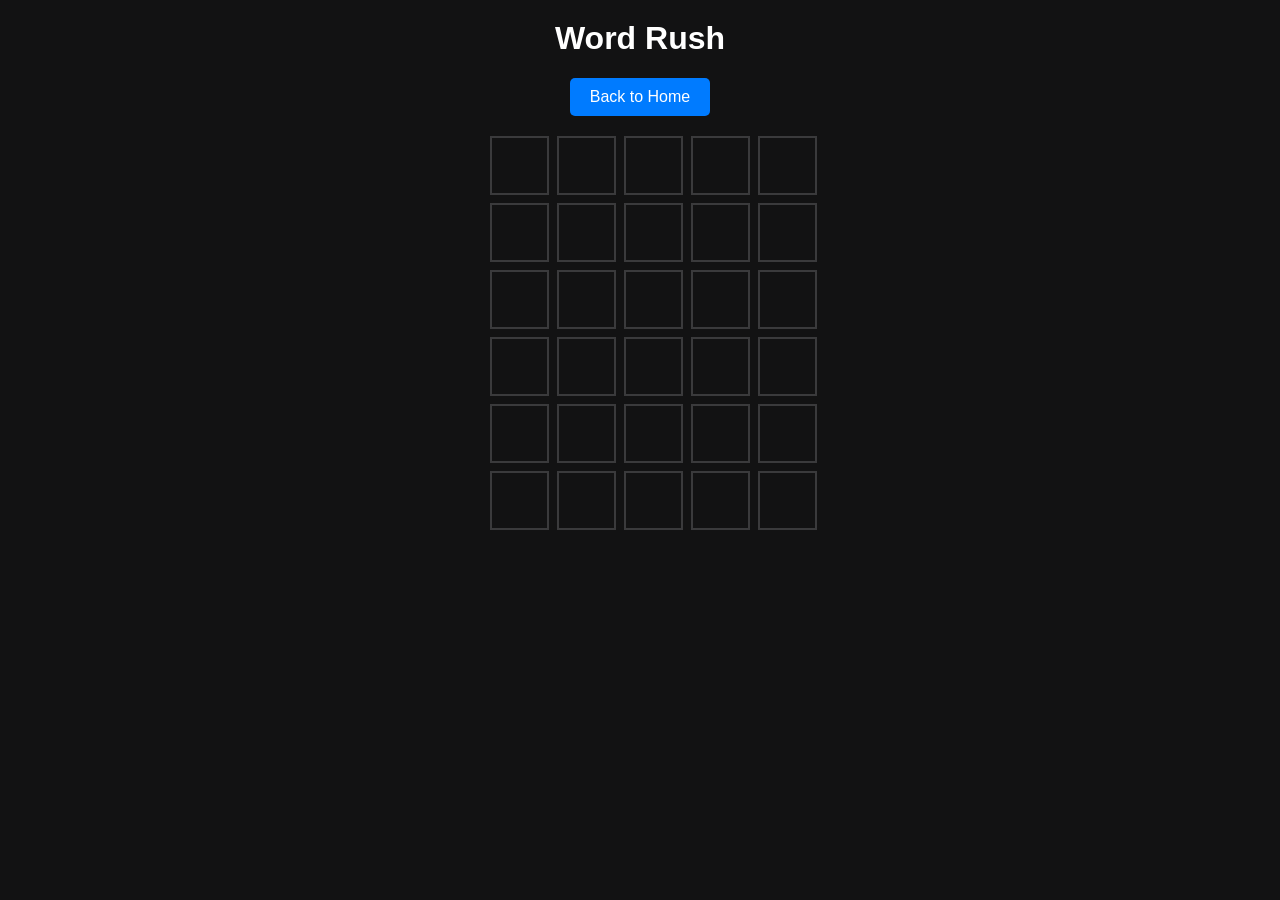
==== ai.html @ f8b4fdd5 "Add files via upload" ====
<!DOCTYPE html>
<html lang="en">
<head>
<meta charset="UTF-8">
<title>Word Rush</title>

<style>
  body {
    font-family: Arial, sans-serif;
    text-align: center;
    background-color: #121213;
    color: white;
  }

  h1 {
    margin-top: 20px;
  }

  #board {
    display: grid;
    grid-template-rows: repeat(6, 1fr);
    gap: 8px;
    width: 300px;
    margin: 20px auto;
  }

  .row {
    display: grid;
    grid-template-columns: repeat(5, 1fr);
    gap: 8px;
  }

  .tile {
    width: 55px;
    height: 55px;
    border: 2px solid #3a3a3c;
    display: flex;
    align-items: center;
    justify-content: center;
    font-size: 2rem;
    text-transform: uppercase;
    background-color: #121213;
  }

  .correct {
    background-color: #538d4e;
    border: none;
  }

  .present {
    background-color: #b59f3b;
    border: none;
  }

  .absent {
    background-color: #3a3a3c;
    border: none;
  }

  #message {
    font-size: 1.3rem;
    margin-top: 15px;
  }

  #restart {
    margin-top: 15px;
    padding: 10px 20px;
    font-size: 1rem;
    display: none;
    cursor: pointer;
  }
</style>
</head>

<body>

<h1>Word Rush</h1>

<div style="margin-bottom: 20px;">
  <a href="index.html" style="display: inline-block; padding: 10px 20px; background-color: #007bff; color: white; text-decoration: none; border-radius: 5px;">Back to Home</a>
</div>

<div id="board"></div>

<div id="message"></div>
<button id="restart" onclick="startGame()">Play Again</button>

<script>
const words = ["tried", "crate", "plain", "style", "bland", "thrive", "wrong"];
let answer;
let currentRow;
let currentCol;
let board;
let gameOver;

function startGame() {
  answer = words[Math.floor(Math.random() * words.length)];
  currentRow = 0;
  currentCol = 0;
  gameOver = false;

  document.getElementById("board").innerHTML = "";
  document.getElementById("message").textContent = "";
  document.getElementById("restart").style.display = "none";

  board = [];

  for (let i = 0; i < 6; i++) {
    let row = document.createElement("div");
    row.className = "row";
    board[i] = [];

    for (let j = 0; j < 5; j++) {
      let tile = document.createElement("div");
      tile.className = "tile";
      row.appendChild(tile);
      board[i][j] = tile;
    }

    document.getElementById("board").appendChild(row);
  }
}

document.addEventListener("keydown", (e) => {
  if (gameOver) return;

  if (e.key === "Backspace") {
    if (currentCol > 0) {
      currentCol--;
      board[currentRow][currentCol].textContent = "";
    }
  } 
  else if (e.key === "Enter") {
    if (currentCol === 5) checkWord();
  } 
  else if (/^[a-zA-Z]$/.test(e.key)) {
    if (currentCol < 5) {
      board[currentRow][currentCol].textContent = e.key.toUpperCase();
      currentCol++;
    }
  }
});

function checkWord() {
  let guess = "";

  for (let i = 0; i < 5; i++) {
    guess += board[currentRow][i].textContent.toLowerCase();
  }

  if (guess.length < 5) return;

  let answerArr = answer.split("");
  let guessArr = guess.split("");

  // First pass (correct letters)
  for (let i = 0; i < 5; i++) {
    if (guessArr[i] === answerArr[i]) {
      board[currentRow][i].classList.add("correct");
      answerArr[i] = null;
      guessArr[i] = null;
    }
  }

  // Second pass (present letters)
  for (let i = 0; i < 5; i++) {
    if (guessArr[i]) {
      let index = answerArr.indexOf(guessArr[i]);
      if (index !== -1) {
        board[currentRow][i].classList.add("present");
        answerArr[index] = null;
      } else {
        board[currentRow][i].classList.add("absent");
      }
    }
  }

  if (guess === answer) {
    document.getElementById("message").textContent = "🎉 You guessed it!";
    gameOver = true;
    document.getElementById("restart").style.display = "inline-block";
    return;
  }

  currentRow++;
  currentCol = 0;

  if (currentRow === 6) {
    document.getElementById("message").textContent = "Game Over! Word was: " + answer.toUpperCase();
    gameOver = true;
    document.getElementById("restart").style.display = "inline-block";
  }
}

// Start game on load
startGame();
</script>

</body>
</html>
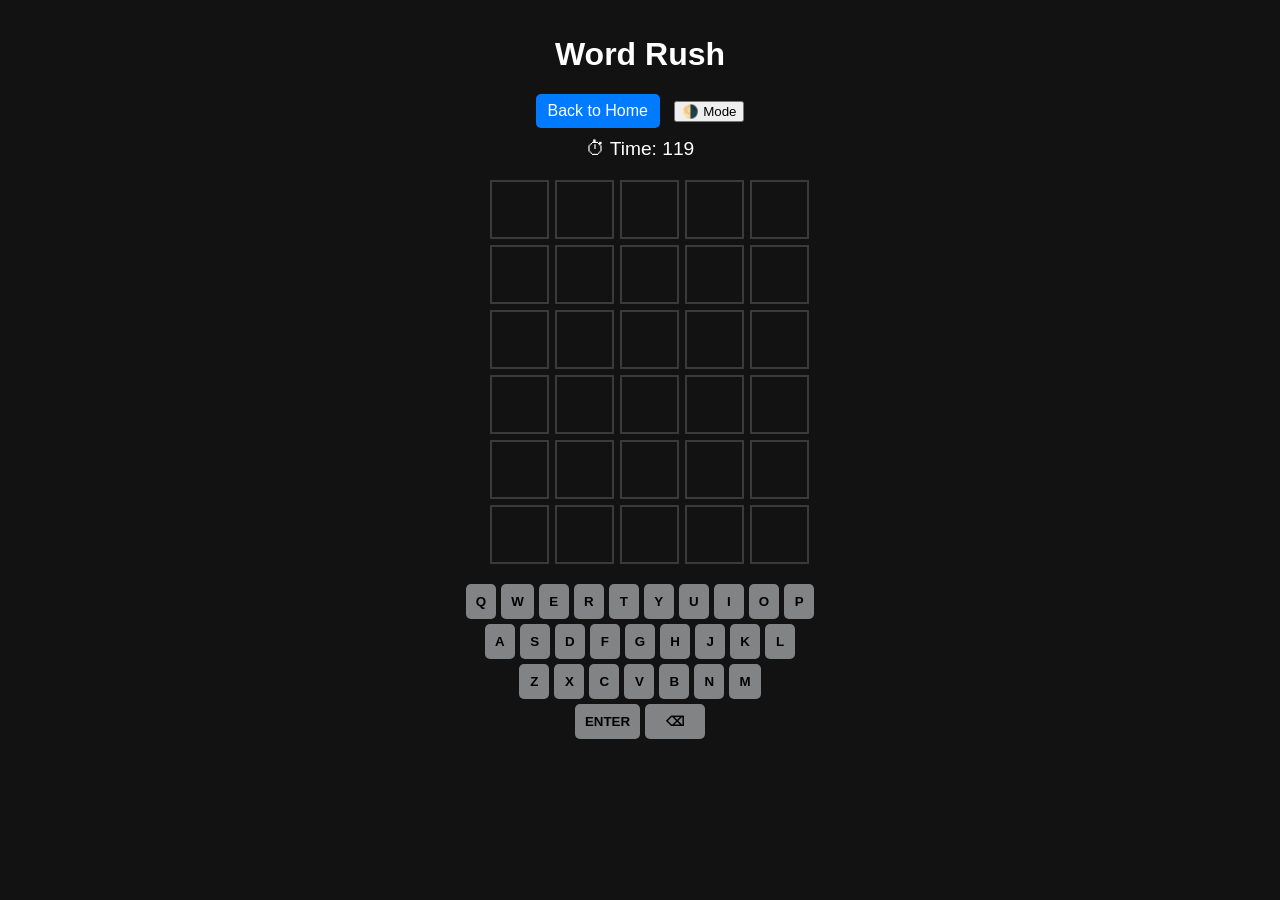
==== commit a071ae75: "Add files via upload" ====
--- a/ai.html
+++ b/ai.html
@@ -2,197 +2,381 @@
 <html lang="en">
 <head>
 <meta charset="UTF-8">
-<title>Word Rush</title>
+<title>Ultimate Wordle Clone</title>
 
 <style>
-  body {
-    font-family: Arial, sans-serif;
-    text-align: center;
-    background-color: #121213;
-    color: white;
-  }
-
-  h1 {
-    margin-top: 20px;
-  }
-
-  #board {
-    display: grid;
-    grid-template-rows: repeat(6, 1fr);
-    gap: 8px;
-    width: 300px;
-    margin: 20px auto;
-  }
-
-  .row {
-    display: grid;
-    grid-template-columns: repeat(5, 1fr);
-    gap: 8px;
-  }
-
-  .tile {
-    width: 55px;
-    height: 55px;
-    border: 2px solid #3a3a3c;
-    display: flex;
-    align-items: center;
-    justify-content: center;
-    font-size: 2rem;
-    text-transform: uppercase;
-    background-color: #121213;
-  }
-
-  .correct {
-    background-color: #538d4e;
-    border: none;
-  }
-
-  .present {
-    background-color: #b59f3b;
-    border: none;
-  }
-
-  .absent {
-    background-color: #3a3a3c;
-    border: none;
-  }
-
-  #message {
-    font-size: 1.3rem;
-    margin-top: 15px;
-  }
-
-  #restart {
-    margin-top: 15px;
-    padding: 10px 20px;
-    font-size: 1rem;
-    display: none;
-    cursor: pointer;
-  }
+:root {
+  --bg: #121213;
+  --text: white;
+  --tile-border: #3a3a3c;
+  --key-bg: #818384;
+  --correct: #538d4e;
+  --present: #b59f3b;
+  --absent: #3a3a3c;
+}
+
+body.light {
+  --bg: #ffffff;
+  --text: #121213;
+  --tile-border: #d3d6da;
+  --key-bg: #d3d6da;
+}
+
+body {
+  background: var(--bg);
+  color: var(--text);
+  font-family: Arial, sans-serif;
+  text-align: center;
+  transition: 0.3s;
+}
+
+h1 { margin-top: 10px; }
+
+.top-bar {
+  display: flex;
+  justify-content: center;
+  gap: 20px;
+  align-items: center;
+}
+
+button {
+  cursor: pointer;
+}
+
+#board {
+  display: grid;
+  grid-template-rows: repeat(6, 1fr);
+  gap: 6px;
+  width: 300px;
+  margin: 20px auto;
+}
+
+.row {
+  display: grid;
+  grid-template-columns: repeat(5, 1fr);
+  gap: 6px;
+}
+
+.tile {
+  width: 55px;
+  height: 55px;
+  border: 2px solid var(--tile-border);
+  display: flex;
+  align-items: center;
+  justify-content: center;
+  font-size: 2rem;
+  text-transform: uppercase;
+}
+
+.correct { background: var(--correct); border: none; color: white; }
+.present { background: var(--present); border: none; color: white; }
+.absent { background: var(--absent); border: none; color: white; }
+
+#keyboard {
+  margin-top: 20px;
+}
+
+.key-row {
+  display: flex;
+  justify-content: center;
+  margin: 5px;
+  gap: 5px;
+}
+
+.key {
+  padding: 10px;
+  min-width: 30px;
+  background: var(--key-bg);
+  border: none;
+  border-radius: 5px;
+  cursor: pointer;
+  text-transform: uppercase;
+  font-weight: bold;
+}
+
+.key.big {
+  min-width: 60px;
+}
+
+#message { margin-top: 10px; font-size: 1.2rem; }
+#timer { font-size: 1.2rem; margin-top: 10px; }
+
+#shareBtn, #restartBtn {
+  margin-top: 10px;
+  padding: 10px 15px;
+  display: none;
+}
 </style>
 </head>
 
 <body>
-
-<h1>Word Rush</h1>
-
-<div style="margin-bottom: 20px;">
-  <a href="index.html" style="display: inline-block; padding: 10px 20px; background-color: #007bff; color: white; text-decoration: none; border-radius: 5px;">Back to Home</a>
+<br>
+<div class="top-bar">
+  <h1>Word Rush</h1>
 </div>
 
+<div class="button-bar">
+  <a href="index.html" style="display: inline-block; padding: 8px 12px; background-color: #007bff; color: white; text-decoration: none; border-radius: 5px; margin-right: 10px;">Back to Home</a>
+  <button onclick="toggleMode()">🌗 Mode</button>
+</div>
+
+<div id="timer">⏱ Time: 120</div>
+
 <div id="board"></div>
 
+<div id="keyboard"></div>
+
 <div id="message"></div>
-<button id="restart" onclick="startGame()">Play Again</button>
+
+<button id="shareBtn" onclick="shareResult()">Share</button>
+<button id="restartBtn" onclick="startGame()">Restart</button>
 
 <script>
-const words = ["tried", "crate", "plain", "style", "bland", "thrive", "wrong"];
-let answer;
-let currentRow;
-let currentCol;
-let board;
-let gameOver;
+const words = ["tried","crate","plain","style","bland","thrive","wrong"];
+
+let answer, row = 0, col = 0, gameOver = false;
+let board = [];
+let keyState = {};
+let timeLeft = 120;
+let timer;
 
 function startGame() {
   answer = words[Math.floor(Math.random() * words.length)];
-  currentRow = 0;
-  currentCol = 0;
+  row = 0;
+  col = 0;
   gameOver = false;
-
-  document.getElementById("board").innerHTML = "";
+  keyState = {};
+  timeLeft = 120;
+
   document.getElementById("message").textContent = "";
-  document.getElementById("restart").style.display = "none";
-
+  document.getElementById("shareBtn").style.display = "none";
+  document.getElementById("restartBtn").style.display = "none";
+
+  buildBoard();
+  buildKeyboard();
+  startTimer();
+}
+
+function buildBoard() {
+  const boardDiv = document.getElementById("board");
+  boardDiv.innerHTML = "";
   board = [];
 
   for (let i = 0; i < 6; i++) {
-    let row = document.createElement("div");
-    row.className = "row";
+    let r = document.createElement("div");
+    r.className = "row";
     board[i] = [];
 
     for (let j = 0; j < 5; j++) {
-      let tile = document.createElement("div");
-      tile.className = "tile";
-      row.appendChild(tile);
-      board[i][j] = tile;
-    }
-
-    document.getElementById("board").appendChild(row);
-  }
-}
-
-document.addEventListener("keydown", (e) => {
+      let t = document.createElement("div");
+      t.className = "tile";
+      r.appendChild(t);
+      board[i][j] = t;
+    }
+
+    boardDiv.appendChild(r);
+  }
+}
+
+function buildKeyboard() {
+  const layout = [
+    "qwertyuiop",
+    "asdfghjkl",
+    "zxcvbnm"
+  ];
+
+  const kb = document.getElementById("keyboard");
+  kb.innerHTML = "";
+
+  layout.forEach(rowStr => {
+    let rowDiv = document.createElement("div");
+    rowDiv.className = "key-row";
+
+    for (let ch of rowStr) {
+      let btn = document.createElement("button");
+      btn.textContent = ch;
+      btn.className = "key";
+      btn.onclick = () => handleKey(ch);
+      rowDiv.appendChild(btn);
+    }
+
+    kb.appendChild(rowDiv);
+  });
+
+  let bottom = document.createElement("div");
+  bottom.className = "key-row";
+
+  let enter = document.createElement("button");
+  enter.textContent = "Enter";
+  enter.className = "key big";
+  enter.onclick = checkWord;
+
+  let del = document.createElement("button");
+  del.textContent = "⌫";
+  del.className = "key big";
+  del.onclick = backspace;
+
+  bottom.appendChild(enter);
+  bottom.appendChild(del);
+
+  kb.appendChild(bottom);
+}
+
+document.addEventListener("keydown", e => {
   if (gameOver) return;
 
-  if (e.key === "Backspace") {
-    if (currentCol > 0) {
-      currentCol--;
-      board[currentRow][currentCol].textContent = "";
-    }
-  } 
-  else if (e.key === "Enter") {
-    if (currentCol === 5) checkWord();
-  } 
-  else if (/^[a-zA-Z]$/.test(e.key)) {
-    if (currentCol < 5) {
-      board[currentRow][currentCol].textContent = e.key.toUpperCase();
-      currentCol++;
-    }
-  }
+  if (e.key === "Backspace") backspace();
+  else if (e.key === "Enter") checkWord();
+  else if (/^[a-zA-Z]$/.test(e.key)) handleKey(e.key.toLowerCase());
 });
 
+function handleKey(letter) {
+  if (col < 5 && !gameOver) {
+    board[row][col].textContent = letter.toUpperCase();
+    col++;
+  }
+}
+
+function backspace() {
+  if (col > 0) {
+    col--;
+    board[row][col].textContent = "";
+  }
+}
+
 function checkWord() {
+  if (col < 5 || gameOver) return;
+
   let guess = "";
-
   for (let i = 0; i < 5; i++) {
-    guess += board[currentRow][i].textContent.toLowerCase();
-  }
-
-  if (guess.length < 5) return;
-
-  let answerArr = answer.split("");
+    guess += board[row][i].textContent.toLowerCase();
+  }
+
+  let ansArr = answer.split("");
   let guessArr = guess.split("");
 
-  // First pass (correct letters)
+  let result = ["absent","absent","absent","absent","absent"];
+
+  // correct
   for (let i = 0; i < 5; i++) {
-    if (guessArr[i] === answerArr[i]) {
-      board[currentRow][i].classList.add("correct");
-      answerArr[i] = null;
-      guessArr[i] = null;
-    }
-  }
-
-  // Second pass (present letters)
+    if (guessArr[i] === ansArr[i]) {
+      result[i] = "correct";
+      ansArr[i] = null;
+    }
+  }
+
+  // present
   for (let i = 0; i < 5; i++) {
-    if (guessArr[i]) {
-      let index = answerArr.indexOf(guessArr[i]);
-      if (index !== -1) {
-        board[currentRow][i].classList.add("present");
-        answerArr[index] = null;
-      } else {
-        board[currentRow][i].classList.add("absent");
+    if (result[i] !== "correct") {
+      let idx = ansArr.indexOf(guessArr[i]);
+      if (idx !== -1) {
+        result[i] = "present";
+        ansArr[idx] = null;
       }
     }
   }
 
+  for (let i = 0; i < 5; i++) {
+    board[row][i].classList.add(result[i]);
+    updateKey(guessArr[i], result[i]);
+  }
+
   if (guess === answer) {
-    document.getElementById("message").textContent = "🎉 You guessed it!";
-    gameOver = true;
-    document.getElementById("restart").style.display = "inline-block";
+    winGame();
     return;
   }
 
-  currentRow++;
-  currentCol = 0;
-
-  if (currentRow === 6) {
-    document.getElementById("message").textContent = "Game Over! Word was: " + answer.toUpperCase();
-    gameOver = true;
-    document.getElementById("restart").style.display = "inline-block";
-  }
-}
-
-// Start game on load
+  row++;
+  col = 0;
+
+  if (row === 6) endGame(false);
+}
+
+function updateKey(letter, status) {
+  const keys = document.querySelectorAll(".key");
+  keys.forEach(k => {
+    if (k.textContent === letter) {
+      if (keyState[letter] === "correct") return;
+      if (keyState[letter] === "present" && status === "absent") return;
+
+      keyState[letter] = status;
+      k.className = "key " + status;
+    }
+  });
+}
+
+function startTimer() {
+  clearInterval(timer);
+  timer = setInterval(() => {
+    if (gameOver) return;
+
+    timeLeft--;
+    document.getElementById("timer").textContent = "⏱ Time: " + timeLeft;
+
+    if (timeLeft <= 0) {
+      endGame(false);
+    }
+  }, 1000);
+}
+
+function winGame() {
+  endGame(true);
+  confetti();
+}
+
+function endGame(win) {
+  gameOver = true;
+  clearInterval(timer);
+
+  document.getElementById("message").textContent =
+    win ? "🎉 You Win!" : "❌ Game Over! Word: " + answer;
+
+  document.getElementById("shareBtn").style.display = "inline-block";
+  document.getElementById("restartBtn").style.display = "inline-block";
+}
+
+function toggleMode() {
+  document.body.classList.toggle("light");
+}
+
+function shareResult() {
+  let text = "Wordle Clone Result\n\n";
+
+  for (let i = 0; i < row; i++) {
+    let line = "";
+    for (let j = 0; j < 5; j++) {
+      let tile = board[i][j];
+      if (tile.classList.contains("correct")) line += "🟩";
+      else if (tile.classList.contains("present")) line += "🟨";
+      else line += "⬛";
+    }
+    text += line + "\n";
+  }
+
+  navigator.clipboard.writeText(text);
+  alert("Copied to clipboard!");
+}
+
+function confetti() {
+  for (let i = 0; i < 80; i++) {
+    let c = document.createElement("div");
+    c.textContent = "🎉";
+    c.style.position = "fixed";
+    c.style.left = Math.random() * 100 + "vw";
+    c.style.top = "-20px";
+    c.style.fontSize = "20px";
+    document.body.appendChild(c);
+
+    let fall = setInterval(() => {
+      c.style.top = (parseFloat(c.style.top) + 5) + "px";
+      if (parseFloat(c.style.top) > window.innerHeight) {
+        c.remove();
+        clearInterval(fall);
+      }
+    }, 20);
+  }
+}
+
 startGame();
 </script>
 
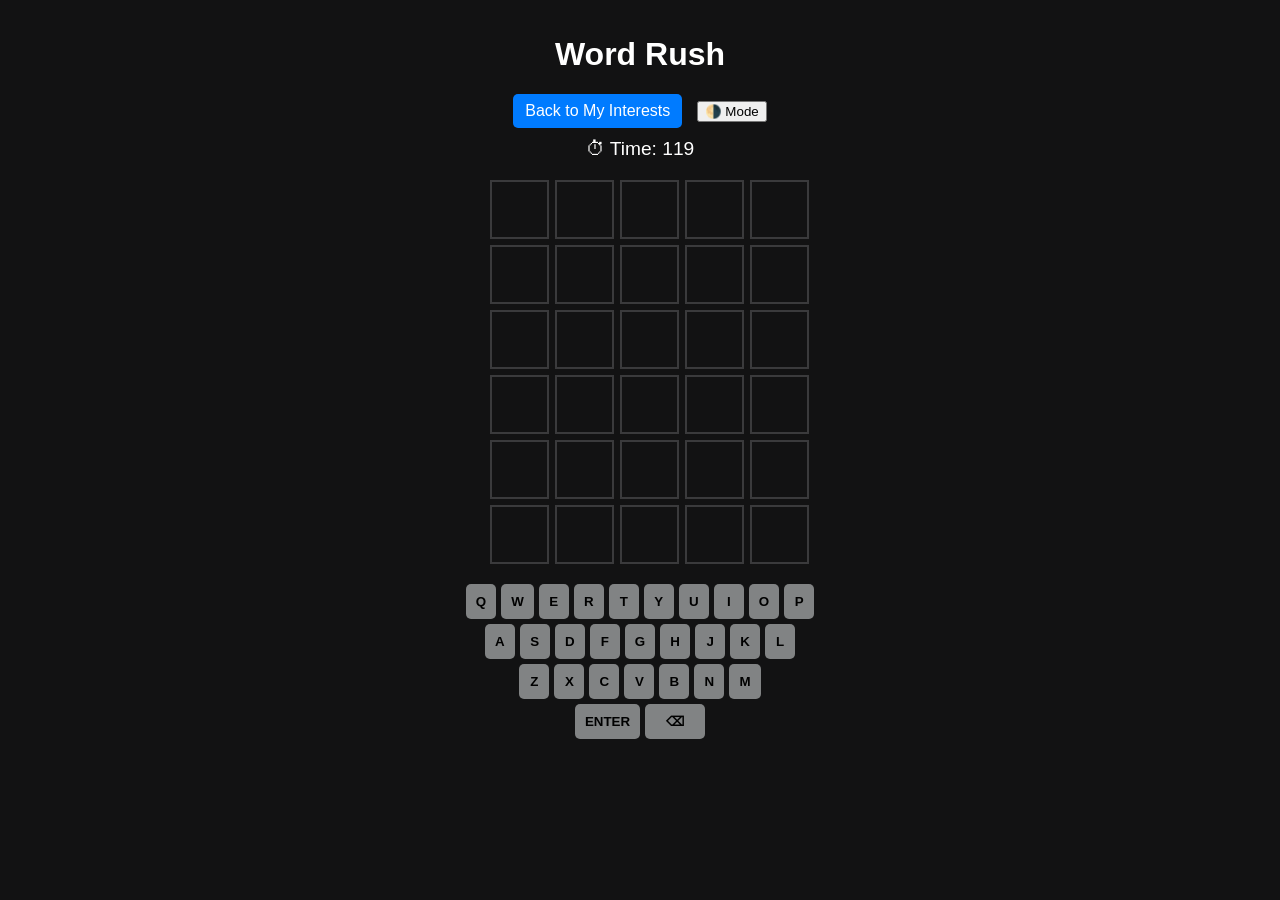
==== commit 5709aa99: "Add files via upload" ====
--- a/ai.html
+++ b/ai.html
@@ -116,7 +116,7 @@
 </div>
 
 <div class="button-bar">
-  <a href="index.html" style="display: inline-block; padding: 8px 12px; background-color: #007bff; color: white; text-decoration: none; border-radius: 5px; margin-right: 10px;">Back to Home</a>
+  <a href="fromScratch.html" style="display: inline-block; padding: 8px 12px; background-color: #007bff; color: white; text-decoration: none; border-radius: 5px; margin-right: 10px;">Back to My Interests</a>
   <button onclick="toggleMode()">🌗 Mode</button>
 </div>
 
@@ -132,7 +132,7 @@
 <button id="restartBtn" onclick="startGame()">Restart</button>
 
 <script>
-const words = ["tried","crate","plain","style","bland","thrive","wrong"];
+const words = ["tried","crate","plain","style","bland","wrong"];
 
 let answer, row = 0, col = 0, gameOver = false;
 let board = [];
